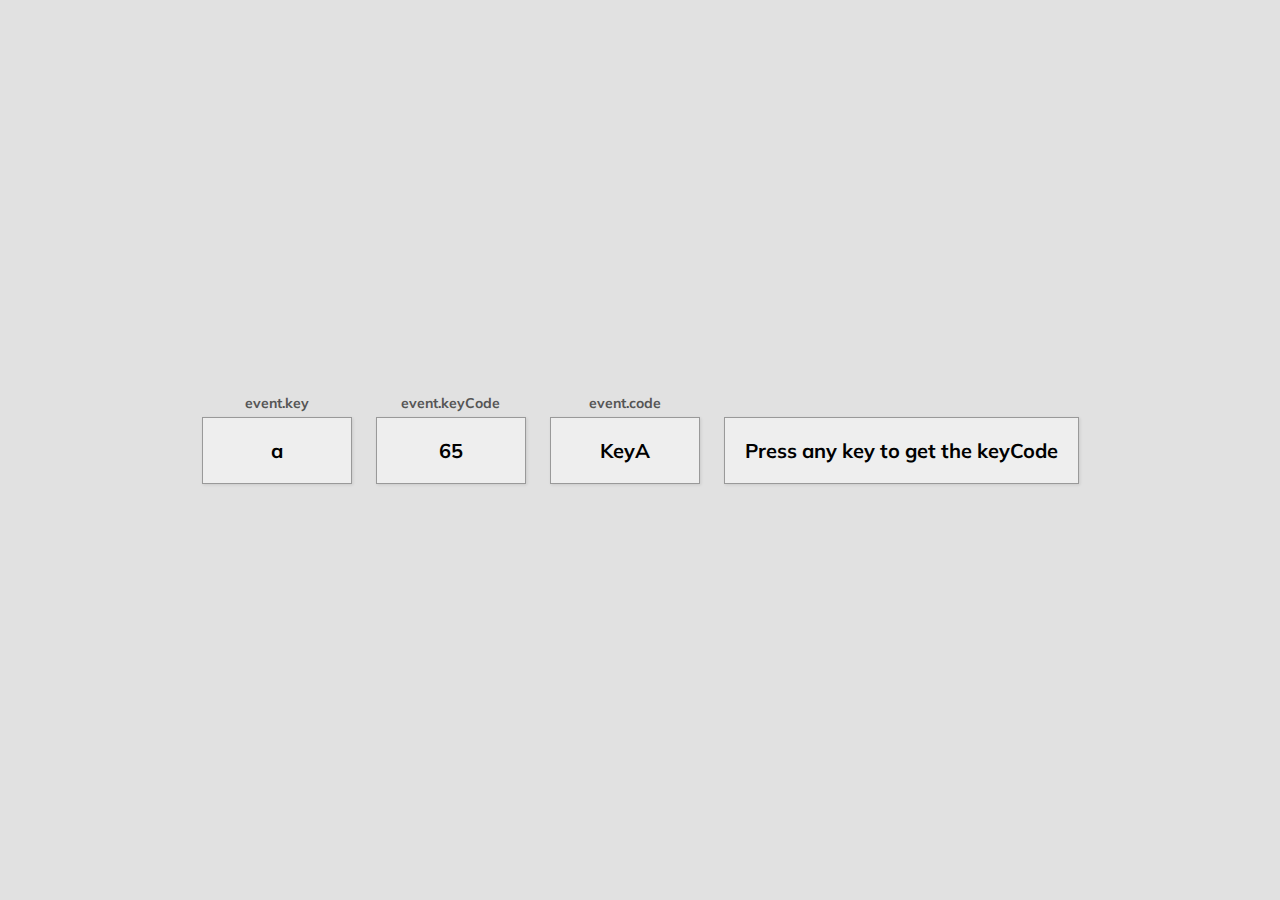
==== DAY_11_Event KeyCodes/index.html @ 57d42ba7 "added css" ====
<!DOCTYPE html>
<html lang="en">
<head>
    <meta charset="UTF-8">
    <meta name="viewport" content="width=device-width, initial-scale=1.0">
    <link rel="stylesheet" href="style.css">
    <title>Event KeyCodes</title>
</head>
<body>
    <div id="insert">
       <div class="key">
         a 
         <small>event.key</small> 
       </div>
       <div class="key">
         65
         <small>event.keyCode</small>  
       </div>
       <div class="key">
          KeyA
          <small>event.code</small> 
       </div>
       <div class="key">
           Press any key to get the keyCode
       </div>
    </div>
    
    <script src="script.js"></script>
</body>
</html>
---- DAY_11_Event KeyCodes/style.css ----
@import url("https://fonts.googleapis.com/css?family=Muli&display=swap");

* {
  box-sizing: border-box;
}

body {
  background-color: #e1e1e1;
  font-family: "Muli", sans-serif;
  display: flex;
  align-items: center;
  justify-content: center;
  text-align: center;
  height: 100vh;
  overflow: hidden;
  margin: 0;
}

.key {
  border: 1px solid #999;
  background-color: #eee;
  box-shadow: 1px 1px 3px rgba(0, 0, 0, 0.1);
  display: inline-flex;
  align-items: center;
  font-size: 20px;
  font-weight: bold;
  padding: 20px;
  flex-direction: column;
  margin: 10px;
  min-width: 150px;
  position: relative;
}

.key small {
  position: absolute;
  top: -24px;
  /* left: 0; */
  text-align: center;
  width: 100%;
  color: #555;
  font-size: 14px;
}
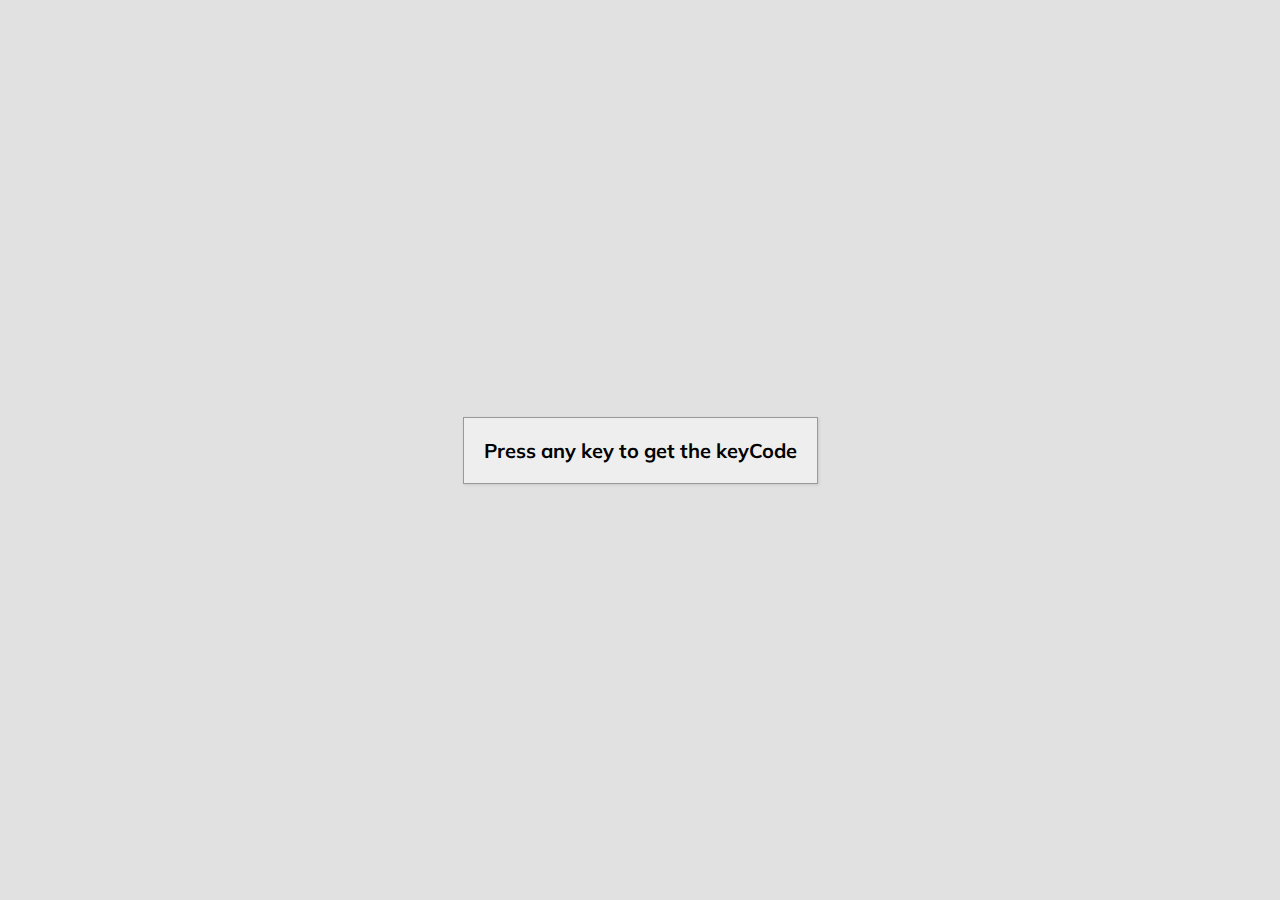
==== commit 0796f21e: "JS added Project completed." ====
--- a/DAY_11_Event KeyCodes/index.html
+++ b/DAY_11_Event KeyCodes/index.html
@@ -7,19 +7,7 @@
     <title>Event KeyCodes</title>
 </head>
 <body>
-    <div id="insert">
-       <div class="key">
-         a 
-         <small>event.key</small> 
-       </div>
-       <div class="key">
-         65
-         <small>event.keyCode</small>  
-       </div>
-       <div class="key">
-          KeyA
-          <small>event.code</small> 
-       </div>
+    <div id="insert">       
        <div class="key">
            Press any key to get the keyCode
        </div>
